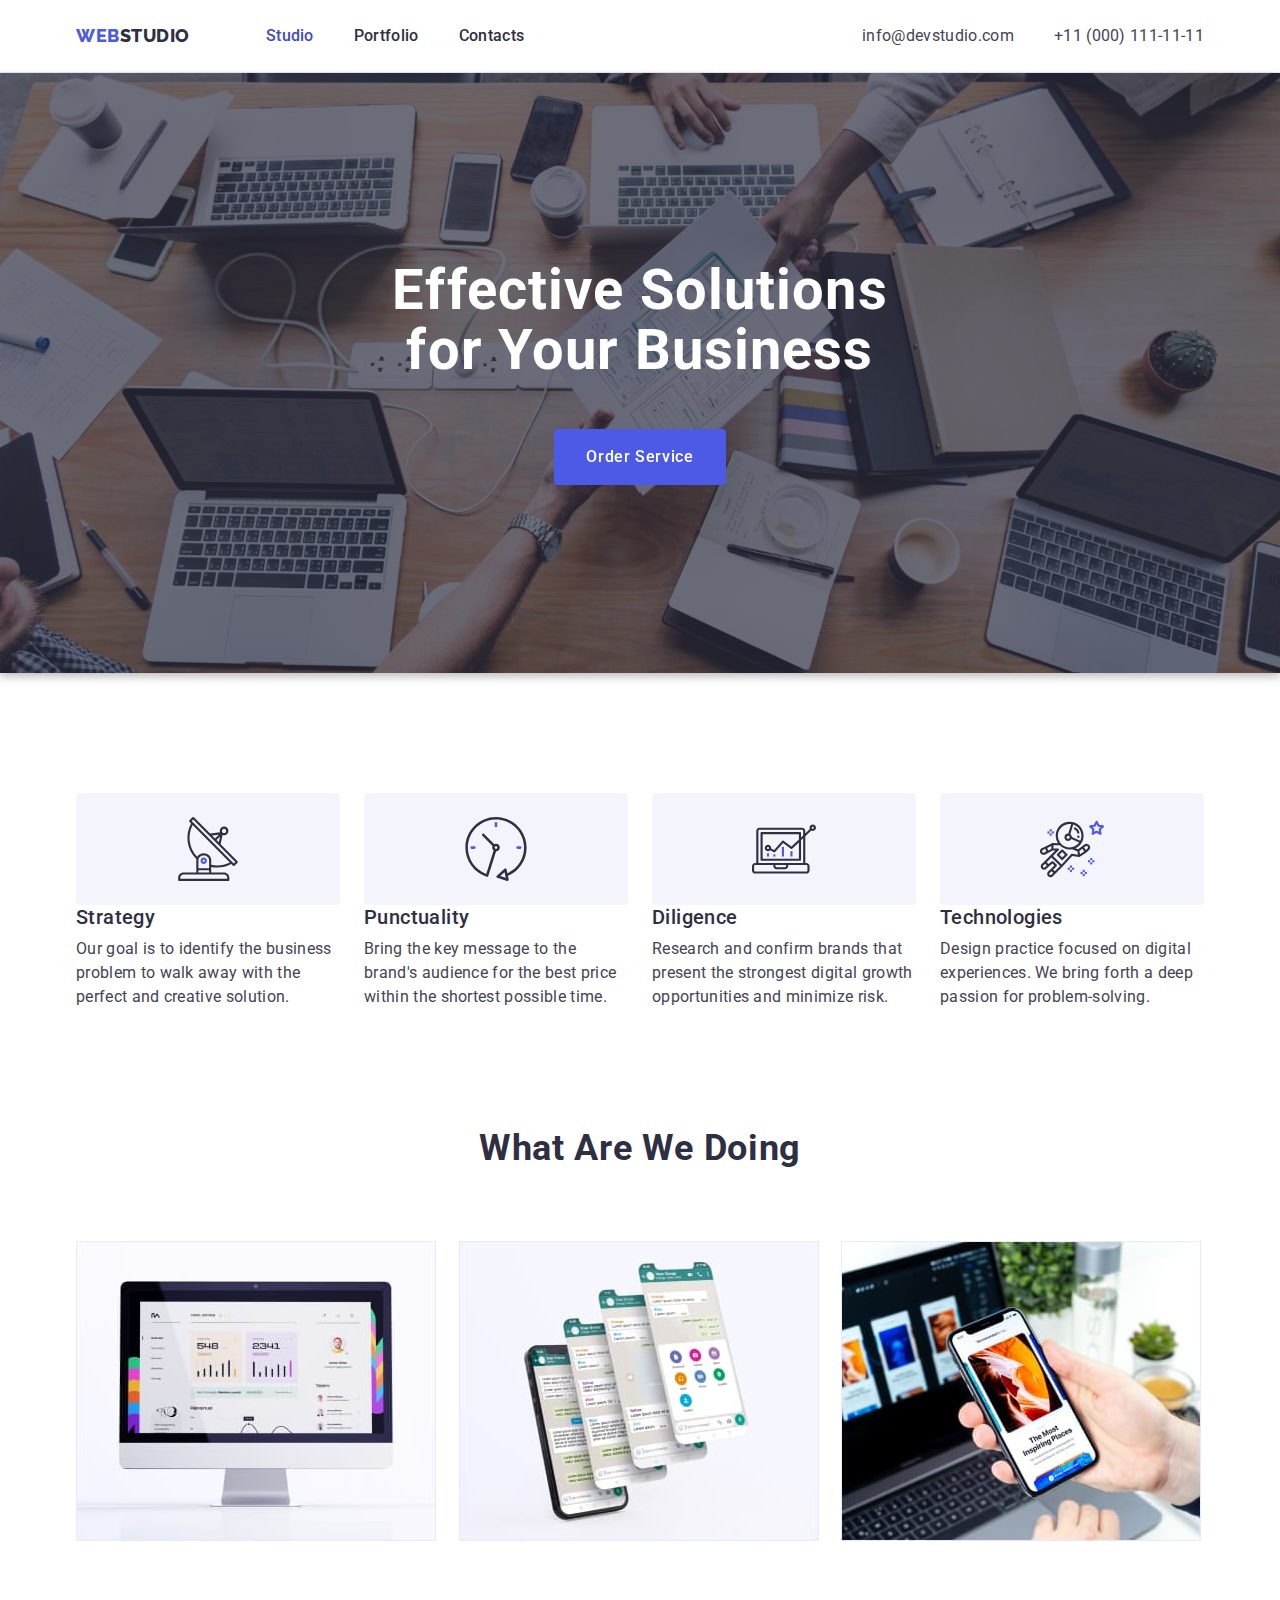
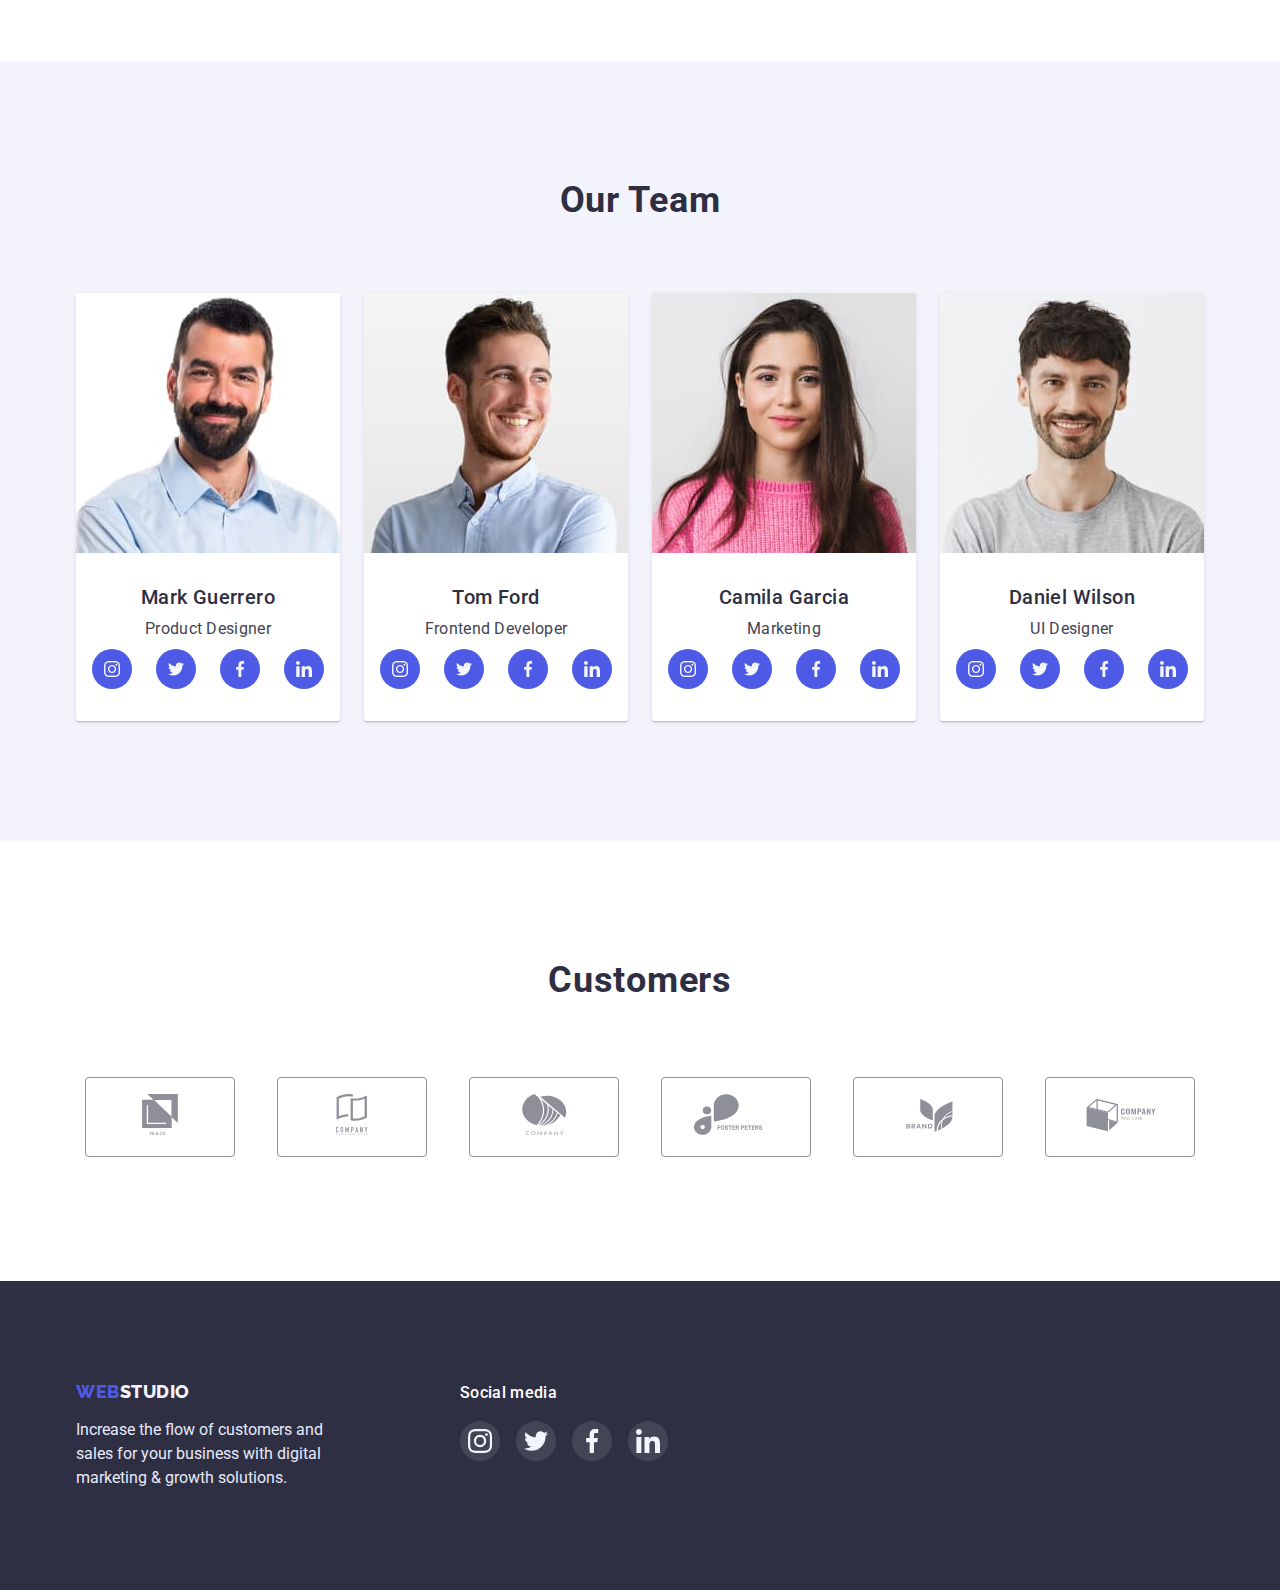
==== index.html @ 712fcfa8 "hw-5" ====
<!DOCTYPE html>
<html lang="en">

<head>
    <meta charset="UTF-8">
    <meta http-equiv="X-UA-Compatible" content="IE=edge">
    <meta name="viewport" content="width=device-width, initial-scale=1.0">
    <title>WebStudio</title>
    <link rel="preconnect" href="https://fonts.googleapis.com">
    <link rel="preconnect" href="https://fonts.gstatic.com" crossorigin>
    <link href="https://fonts.googleapis.com/css2?family=Raleway:wght@800&family=Roboto:wght@400;500;700&display=swap"
        rel="stylesheet">
    <link rel="stylesheet" href="https://cdn.jsdelivr.net/npm/modern-normalize@1.1.0/modern-normalize.min.css">
    <link rel="stylesheet" href="./css/styles.css">
</head>

<body>

    <header class="header">

        <div class="container header-con">

            <nav class="header-nav">

                <a class="header-logo-web logo link" href="./index.html">Web<span
                        class="header-logo-studio logo link">Studio</span></a>
                <ul class="header-list list">
                    <li class="header-item">
                        <a class="header-link link current" href="./index.html">Studio</a>
                    </li>
                    <li class="header-item">
                        <a class="header-link link" href="./portfolio.html">Portfolio</a>
                    </li>
                    <li class="header-item">
                        <a class="header-link link" href="">Contacts</a>
                    </li>
                </ul>

            </nav>

            <address class="address">
                <ul class="address-list list">
                    <li class="item"> <a class="contact link" href="mailto:info@devstudio.com">info@devstudio.com</a>
                    </li>
                    <li class="item"> <a class="contact link" href="tel:+110001111111">+11 (000) 111-11-11</a>
                    </li>
                </ul>
            </address>

        </div>


    </header>


    <main>

        <section class="hero overlay">
            <div class="container">
                <h1 class="hero-title">Effective Solutions
                    for Your Business</h1>
                <button class="btn hero-btn" type="button">Order Service</button>
            </div>

        </section>

        <section class="features">
            <div class="container">
                <h2 class="features-title-hidden" hidden>Proposition</h2>
                <ul class="features-list list">
                    <li class="features-item icon-strategy">
                        <h3 class="section-title">Strategy</h3>
                        <p class="section-text">Our goal is to identify the business
                            problem to walk away with the perfect and creative solution. </p>
                    </li>
                    <li class="features-item icon-punctuality">
                        <h3 class="section-title">Punctuality</h3>
                        <p class="section-text">Bring the key message to the brand's audience for the best price within
                            the shortest possible time.</p>
                    </li>
                    <li class="features-item icon-diligence">
                        <h3 class="section-title">Diligence</h3>
                        <p class="section-text">Research and confirm brands that present the strongest digital growth
                            opportunities and minimize risk.</p>
                    </li>
                    <li class="features-item icon-technologies">
                        <h3 class="section-title">Technologies</h3>
                        <p class="section-text">Design practice focused on digital experiences. We bring forth a deep
                            passion for problem-solving.</p>
                    </li>
                </ul>
            </div>
        </section>

        <section class="work">
            <div class="container">
                <h2 class="work-title">What are we doing</h2>
                <ul class="work-list list">
                    <li class="work-item"><img src="./images/work/photo1.jpg" width="360" height="300" alt="photo"></li>
                    <li class="work-item"><img src="./images/work/photo2.jpg" width="360" height="300" alt="photo"></li>
                    <li class="work-item"><img src="./images/work/photo3.jpg" width="360" height="300" alt="photo"></li>
                </ul>
            </div>
        </section>

        <section class="team">
            <div class="container">
                <h2 class="team-main-title">Our Team</h2>
                <ul class="team-list list">
                    <li class="team-item">
                        <img src="./images/team/mark-guerrero.jpg" width="264" height="260" alt="photo">
                        <div class="team-photo">
                            <h3 class="section-title">Mark Guerrero</h3>
                            <p class="section-text">Product Designer</p>
                            <ul class="team-soc-list list">
                                <li class="team-soc-item"><a href="" class="team-soc-link link">
                                        <svg width="16" height="16" class="team-soc-icon">
                                            <use href="./images/icons/icons.svg#icon-instagram"></use>
                                        </svg>
                                    </a></li>
                                <li class="team-soc-item"><a href="" class="team-soc-link link">
                                        <svg width="16" height="16" class="team-soc-icon">
                                            <use href="./images/icons/icons.svg#icon-twitter"></use>
                                        </svg>
                                    </a></li>
                                <li class="team-soc-item"><a href="" class="team-soc-link link">
                                        <svg width="16" height="16" class="team-soc-icon">
                                            <use href="./images/icons/icons.svg#icon-facebook"></use>
                                        </svg>
                                    </a></li>
                                <li class="team-soc-item"><a href="" class="team-soc-link link">
                                        <svg width="16" height="16" class="team-soc-icon">
                                            <use href="./images/icons/icons.svg#icon-linkedin"></use>
                                        </svg>
                                    </a></li>
                            </ul>
                        </div>
                    </li>
                    <li class="team-item">
                        <img src="./images/team/tom-ford.jpg" width="264" height="260" alt="photo">
                        <div class="team-photo">
                            <h3 class="section-title">Tom Ford</h3>
                            <p class="section-text">Frontend Developer</p>
                            <ul class="team-soc-list list">
                                <li class="team-soc-item"><a href="" class="team-soc-link link">
                                        <svg width="16" height="16" class="team-soc-icon">
                                            <use href="./images/icons/icons.svg#icon-instagram"></use>
                                        </svg>
                                    </a></li>
                                <li class="team-soc-item"><a href="" class="team-soc-link link">
                                        <svg width="16" height="16" class="team-soc-icon">
                                            <use href="./images/icons/icons.svg#icon-twitter"></use>
                                        </svg>
                                    </a></li>
                                <li class="team-soc-item"><a href="" class="team-soc-link link">
                                        <svg width="16" height="16" class="team-soc-icon">
                                            <use href="./images/icons/icons.svg#icon-facebook"></use>
                                        </svg>
                                    </a></li>
                                <li class="team-soc-item"><a href="" class="team-soc-link link">
                                        <svg width="16" height="16" class="team-soc-icon">
                                            <use href="./images/icons/icons.svg#icon-linkedin"></use>
                                        </svg>
                                    </a></li>
                            </ul>

                        </div>
                    </li>
                    <li class="team-item">
                        <img src="./images/team/camila-garcia.jpg" width="264" height="260" alt="photo">
                        <div class="team-photo">
                            <h3 class="section-title">Camila Garcia</h3>
                            <p class="section-text">Marketing</p>
                            <ul class="team-soc-list list">
                                <li class="team-soc-item"><a href="" class="team-soc-link link">
                                        <svg width="16" height="16" class="team-soc-icon">
                                            <use href="./images/icons/icons.svg#icon-instagram"></use>
                                        </svg>
                                    </a></li>
                                <li class="team-soc-item"><a href="" class="team-soc-link link">
                                        <svg width="16" height="16" class="team-soc-icon">
                                            <use href="./images/icons/icons.svg#icon-twitter"></use>
                                        </svg>
                                    </a></li>
                                <li class="team-soc-item"><a href="" class="team-soc-link link">
                                        <svg width="16" height="16" class="team-soc-icon">
                                            <use href="./images/icons/icons.svg#icon-facebook"></use>
                                        </svg>
                                    </a></li>
                                <li class="team-soc-item"><a href="" class="team-soc-link link">
                                        <svg width="16" height="16" class="team-soc-icon">
                                            <use href="./images/icons/icons.svg#icon-linkedin"></use>
                                        </svg>
                                    </a></li>
                            </ul>
                        </div>
                    </li>
                    <li class="team-item">
                        <img src="./images/team/daniel-wilson.jpg" width="264" height="260" alt="photo">
                        <div class="team-photo">
                            <h3 class="section-title">Daniel Wilson</h3>
                            <p class="section-text">UI Designer</p>
                            <ul class="team-soc-list list">
                                <li class="team-soc-item"><a href="" class="team-soc-link link">
                                        <svg width="16" height="16" class="team-soc-icon">
                                            <use href="./images/icons/icons.svg#icon-instagram"></use>
                                        </svg>
                                    </a></li>
                                <li class="team-soc-item"><a href="" class="team-soc-link link">
                                        <svg width="16" height="16" class="team-soc-icon">
                                            <use href="./images/icons/icons.svg#icon-twitter"></use>
                                        </svg>
                                    </a></li>
                                <li class="team-soc-item"><a href="" class="team-soc-link link">
                                        <svg width="16" height="16" class="team-soc-icon">
                                            <use href="./images/icons/icons.svg#icon-facebook"></use>
                                        </svg>
                                    </a></li>
                                <li class="team-soc-item"><a href="" class="team-soc-link link">
                                        <svg width="16" height="16" class="team-soc-icon">
                                            <use href="./images/icons/icons.svg#icon-linkedin"></use>
                                        </svg>
                                    </a></li>
                            </ul>
                        </div>
                    </li>
                </ul>
            </div>
        </section>
        <section class="customers">
            <div class="container">
                <h2 class="customers-title">Customers</h2>
                <ul class="customers-list list">
                    <li class="customers-item"><a href="" class="customers-link link">
                            <svg width="84" height="41" class="customers-icon">
                                <use href="./images/icons/icons.svg#icon-yaco"></use>
                            </svg>
                        </a></li>
                    <li class="customers-item"><a href="" class="customers-link link">
                            <svg width="84" height="41" class="customers-icon">
                                <use href="./images/icons/icons.svg#icon-company-tlh"></use>
                            </svg>
                        </a></li>
                    <li class="customers-item"><a href="" class="customers-link link">
                            <svg width="84" height="41" class="customers-icon">
                                <use href="./images/icons/icons.svg#icon-company"></use>
                            </svg>
                        </a></li>
                    <li class="customers-item"><a href="" class="customers-link link">
                            <svg width="84" height="41" class="customers-icon">
                                <use href="./images/icons/icons.svg#icon-foster-peters"></use>
                            </svg>
                        </a></li>
                    <li class="customers-item"><a href="" class="customers-link link">
                            <svg width="84" height="41" class="customers-icon">
                                <use href="./images/icons/icons.svg#icon-brand"></use>
                            </svg>
                        </a></li>
                    <li class="customers-item"><a href="" class="customers-link link">
                            <svg width="84" height="41" class="customers-icon">
                                <use href="./images/icons/icons.svg#icon-company-tl"></use>
                            </svg>
                        </a></li>
                </ul>
            </div>
        </section>
    </main>

    <footer class="footer">
        <div class="container footer-con">
            <div class="left-part">
                <a class="footer-logo-web logo link" href="./index.html">Web<span
                        class="footer-logo-studio logo link">Studio</span></a>
                <p class="footer-text">Increase the flow of customers and sales for your business with digital marketing
                    &
                    growth solutions.</p>
            </div>
            <div class="soc-media">
                <h2 class="media-title">Social media</h2>
                <ul class="media-soc-list list">
                    <li class="media-soc-item"><a href="" class="media-soc-link link">
                            <svg width="24" height="24" class="media-soc-icon">
                                <use href="./images/icons/icons.svg#icon-instagram"></use>
                            </svg>
                        </a></li>
                    <li class="media-soc-item"><a href="" class="media-soc-link link">
                            <svg width="24" height="24" class="media-soc-icon">
                                <use href="./images/icons/icons.svg#icon-twitter"></use>
                            </svg>
                        </a></li>
                    <li class="media-soc-item"><a href="" class="media-soc-link link">
                            <svg width="24" height="24" class="media-soc-icon">
                                <use href="./images/icons/icons.svg#icon-facebook"></use>
                            </svg>
                        </a></li>
                    <li class="media-soc-item"><a href="" class="media-soc-link link">
                            <svg width="24" height="24" class="media-soc-icon">
                                <use href="./images/icons/icons.svg#icon-linkedin"></use>
                            </svg>
                        </a></li>
                </ul>

            </div>
        </div>
    </footer>
</body>

</html>
---- css/styles.css ----
:root {
    --main-title-color: #ffffff;
    --second-title-color: #2E2F42;
    --text-color: #434455;
    --adrress-color: #434455;
    --logo-web-color: #4D5AE5;
    --btn-hover: #404BBF;
    --customer-color: #8E8F99;
    --icon-color: #F4F4FD;
}

.logo {
    font-family: 'Raleway', sans-serif;
    font-weight: 800;
    font-size: 18px;
    line-height: 1.17;
    letter-spacing: 0.03em;
    text-transform: uppercase;
}

body {
    font-family: 'Roboto', sans-serif;
    color: #434455;
}

.container {
    width: 1158px;
    padding-left: 15px;
    padding-right: 15px;
    margin: 0 auto;
}

ul {
    padding-left: 0;
    margin: 0;
}

.link {
    text-decoration: none;
}

.btn {
    font-family: inherit;
    font-weight: 500;
    font-size: 16px;
    line-height: 1.5;
    letter-spacing: 0.04em;
    text-transform: uppercase;
    border-radius: 4px;
}

button {
    cursor: pointer;
}

.list {
    list-style: none;
}

address {
    font-style: normal
}

h1,
h2,
h3,
h4,
h5,
h6,
p {
    margin: 0;
}

img {
    display: block;
    max-width: 100%;
    height: auto;
}


/**----------------------HEADER---------------------*/

.header {
    border-bottom: 1px solid #E7E9FC;
}

.header-con {
    display: flex;
    align-items: center;
    justify-content: center;
}

.header-nav {
    display: flex;
    align-items: center;

}

.header-logo-web,
.footer-logo-web {
    color: var(--logo-web-color);
    margin-right: 76px;
}

.header-logo-studio {
    color: var(--second-title-color);
}

.header-list {
    display: flex;
    gap: 40px;
}



.header-item {}

.header-link {
    display: block;
    padding-top: 24px;
    padding-bottom: 24px;

    font-weight: 500;
    font-size: 16px;
    line-height: 1.5;
    letter-spacing: 0.02em;
    color: var(--second-title-color);
}

.header-link:is(:hover, :focus) {
    color: var(--btn-hover);
}

.current {
    color: var(--btn-hover);
}

.address {
    margin-left: auto;
}

.address-list {
    display: flex;

}

.address-list .item+.item {
    margin-left: 40px;
}

.contact {
    font-size: 16px;
    line-height: 1.5;
    letter-spacing: 0.02em;
    color: var(--adrress-color);
}

.contact:is(:hover, :focus) {
    color: var(--btn-hover);
}

/**----------------------HERO---------------------*/


.hero {

    text-align: center;
    margin-left: auto;
    margin-right: auto;
    padding: 188px 0;
}

.hero {}

.overlay {
    display: block;
    content: "";
    max-width: 1440px;
    height: 600px;
    margin-left: auto;
    margin-right: auto;
    background-repeat: no-repeat;
    background-position: center;
    background-size: cover;
    background-image: linear-gradient(rgba(46, 47, 66, 0.7), rgba(46, 47, 66, 0.7)),
        url(../images/hero/people-office.jpg);
    filter: drop-shadow(0px 4px 4px rgba(0, 0, 0, 0.25));

}

.hero-title {
    max-width: 496px;
    margin-left: auto;
    margin-right: auto;
    margin-bottom: 48px;
    font-size: 56px;
    line-height: 1.07;
    letter-spacing: 0.02em;
    color: var(--main-title-color);
}

.hero-btn {
    border: transparent;
    padding: 16px 32px;
    text-transform: none;
    color: #ffffff;
    background: #4D5AE5;
}

.hero-btn:is(:hover, :focus) {
    color: var(--btn-hover);
}

/**----------------------FEATURES---------------------*/

.features {
    padding: 120px 0;
}

.features-title-hidden {
    text-align: center
}

.features-list {
    display: flex;
    flex-wrap: wrap;
    gap: 24px;
}

.features-list {}

.features-item {
    flex-basis: calc((100% - 3 * 24px)/4);
}

.features-item::before {
    display: block;
    content: "";
    height: 112px;
    background-size: auto;
    background-repeat: no-repeat;
    background-position: center;
    background-color: var(--icon-color);
    border-radius: 4px;
}

.icon-strategy::before {

    background-image: url(../images/icons/antenna.svg);
}

.icon-punctuality::before {

    background-image: url(../images/icons/clock.svg);
}

.icon-diligence::before {

    background-image: url(../images/icons/diagram.svg);
}

.icon-technologies::before {

    background-image: url(../images/icons/astronaut.svg);
}

.section-title {
    font-weight: 500;
    font-size: 20px;
    line-height: 1.2;
    letter-spacing: 0.02em;
    color: var(--second-title-color);
}

.section-text {
    font-size: 16px;
    line-height: 1.5;
    letter-spacing: 0.02em;
    color: var(--text-color);
    margin-top: 8px;
}

/**----------------------WORK---------------------*/

.work {
    padding-bottom: 120px;
}

.work-title {
    margin-bottom: 72px;
    font-size: 36px;
    line-height: 1.11;
    letter-spacing: 0.02em;
    color: var(--second-title-color);
}

.work-title {
    text-align: center
}

.work-title {
    text-transform: capitalize
}

.work-list {
    display: flex;
    flex-wrap: wrap;
    gap: 20px;
}

.work-item {
    flex-basis: calc((100% - 40px)/3);
}

/**----------------------TEAM---------------------*/

.team {

    padding-top: 120px;
    padding-bottom: 120px;
    margin-left: auto;
    margin-right: auto;


    background-color: #F4F4FD;
}

.team-main-title {
    font-size: 36px;
    line-height: 1.11;
    letter-spacing: 0.02em;
    color: var(--second-title-color);

    padding-bottom: 72px;
}

.team-main-title {
    text-align: center
}

.team-main-title {
    text-transform: capitalize
}

.team-list {
    display: flex;
    flex-wrap: wrap;
    gap: 24px;
}

.team-item {
    flex-basis: calc((100% - 3 * 24px)/4);
    background: #FFFFFF;
    border-radius: 0px 0px 4px 4px;
    box-shadow: 0px 1px 6px rgba(46, 47, 66, 0.08), 0px 1px 1px rgba(46, 47, 66, 0.16), 0px 2px 1px rgba(46, 47, 66, 0.08);
    overflow: hidden;
}

.team-photo {
    display: flex;
    flex-direction: column;
    justify-content: center;
    align-items: center;
    background-color: #ffffff;
    padding: 32px 16px;
    /*margin-bottom: 8px;*/
}

.section-text {}

.team-soc-list {
    display: flex;
    justify-content: center;
    gap: 24px;
    padding-top: 8px;
}

.team-soc-item {
    width: 40px;
    height: 40px;
}

.team-soc-link {
    width: 100%;
    height: 100%;
    border-radius: 50%;
    background-color: #4D5AE5;
    display: flex;
    align-items: center;
    justify-content: center;
}

.team-soc-icon {
    fill: var(--icon-color);
}

.team-soc-link:is(:hover, :focus) {
    background-color: var(--btn-hover);
}


/**----------------------CUSTOMERS---------------------*/

.customers {
    padding-top: 120px;
    padding-bottom: 120px;
    margin-left: auto;
    margin-right: auto;
}

.customers-title {
    margin-bottom: 72px;
    font-size: 36px;
    line-height: 1.11;
    letter-spacing: 0.02em;
    color: var(--second-title-color);
}

.customers-title {
    text-align: center
}

.customers-title {
    text-transform: capitalize
}

.customers-list {
    display: flex;
    flex-wrap: wrap;
    gap: 24px;
}

.customers-item {
    display: block;
    content: "";
    height: 88px;
    background-size: auto;
    background-repeat: no-repeat;
    background-position: center;
    color: var(--company-color);
}

.customers-item {
    flex-basis: calc((100% - 120px)/6);
    display: flex;
    align-items: center;
    justify-content: center;
}

.customers-item {
    cursor: pointer;
}

.customers-link {
    border: 1px solid var(--customer-color);
    box-sizing: border-box;
    border-radius: 4px;
    padding: 16px 32px;
}

.customers-icon {
    fill: var(--customer-color);
}

.customers-link:is(:hover, :focus) {
    border: 1px solid var(--btn-hover);
}

.customers-link:hover .customers-icon {
    fill: var(--btn-hover);
}

.customers-link:focus .customers-icon {
    fill: var(--btn-hover);
}

/**----------------------FOOTER---------------------*/

.footer {
    display: flex;
    flex-wrap: wrap;
    align-content: center;
    flex-basis: auto;
    margin-left: auto;
    margin-right: auto;
    background-color: #2E2F42;
    padding-top: 100px;
    padding-bottom: 100px;
}

.footer-con {
    display: flex;
    align-items: baseline;
}

.left-part {
    display: inline-block;
    max-width: 264px;
    margin-right: 120px;
}

.footer-logo-web {
    margin-left: auto;
}

.footer-logo-studio {
    color: #F4F4FD;
}

.footer-text {
    font-size: 16px;
    line-height: 1.5;
    color: #E7E9FC;
    margin-top: 16px;
}

.soc-media {
    display: inline-block;
    max-width: 208px;
}

.media-title {
    font-weight: 500;
    font-size: 16px;
    line-height: 1.5;
    letter-spacing: 0.02em;
    color: #FFFFFF;
}

.media-soc-list {
    display: flex;
    flex-wrap: wrap;
    gap: 16px;
    margin-top: 16px;
}

.media-soc-item {
    width: 40px;
    height: 40px;
}

.media-soc-icon {
    fill: var(--icon-color);
}

.media-soc-link {
    display: flex;
    align-items: center;
    justify-content: center;
    width: 100%;
    height: 100%;
    border-radius: 50%;
    background: rgba(255, 255, 255, 0.1);
}

.media-soc-link:is(:hover, :focus) {
    background-color: #31D0AA;
}

/**----------------------PORTFOLIO---------------------*/

.portfolio {
    padding: 96px 0 120px 0;
}

.main-title {
    display: none;
}

.flex-cont {}

.buttons-list {
    display: flex;
    align-items: center;
    justify-content: center;
    text-align: center;
    margin-left: auto;
    margin-right: auto;
    margin-bottom: 72px;
}

.buttons-list .item+.item {
    margin-left: 24px;
}

.buttons-item {}

.portfolio-btn {
    display: flex;
    flex-direction: row;
    justify-content: center;
    align-items: center;
    border: transparent;
    text-transform: none;
    color: #4D5AE5;
    background: #F4F4FD;
    padding: 12px 24px;
}

.portfolio-btn:is(:hover, :focus) {
    color: #ffffff;
    background: #404BBF;
    box-shadow: 0px 3px 1px rgba(0, 0, 0, 0.1), 0px 2px 1px rgba(0, 0, 0, 0.08), 0px 2px 2px rgba(0, 0, 0, 0.12);
}

.portfolio-list {
    display: flex;
    flex-wrap: wrap;
    gap: 48px 24px;
}

.portfolio-item {
    flex-basis: calc((100% - 48px)/3);
}

.portfolio-item:is(:hover, :focus) {
    box-shadow: 0px 1px 6px rgba(46, 47, 66, 0.08), 0px 1px 1px rgba(46, 47, 66, 0.16), 0px 2px 1px rgba(46, 47, 66, 0.08);
}

.section-title {}

.card-text {
    display: flex;
    flex-wrap: wrap;
    flex-direction: column;
    padding-top: 32px;
    padding-left: 16px;
    padding-bottom: 32px;
}

.card-text {
    border-left: 1px solid #E7E9FC;
    border-right: 1px solid #E7E9FC;
    border-bottom: 1px solid #E7E9FC;
}

.card-text:is(:hover, :focus) {
    border-left: 1px solid #F4F4FD;
    border-right: 1px solid #F4F4FD;
    border-bottom: 1px solid #F4F4FD;
}
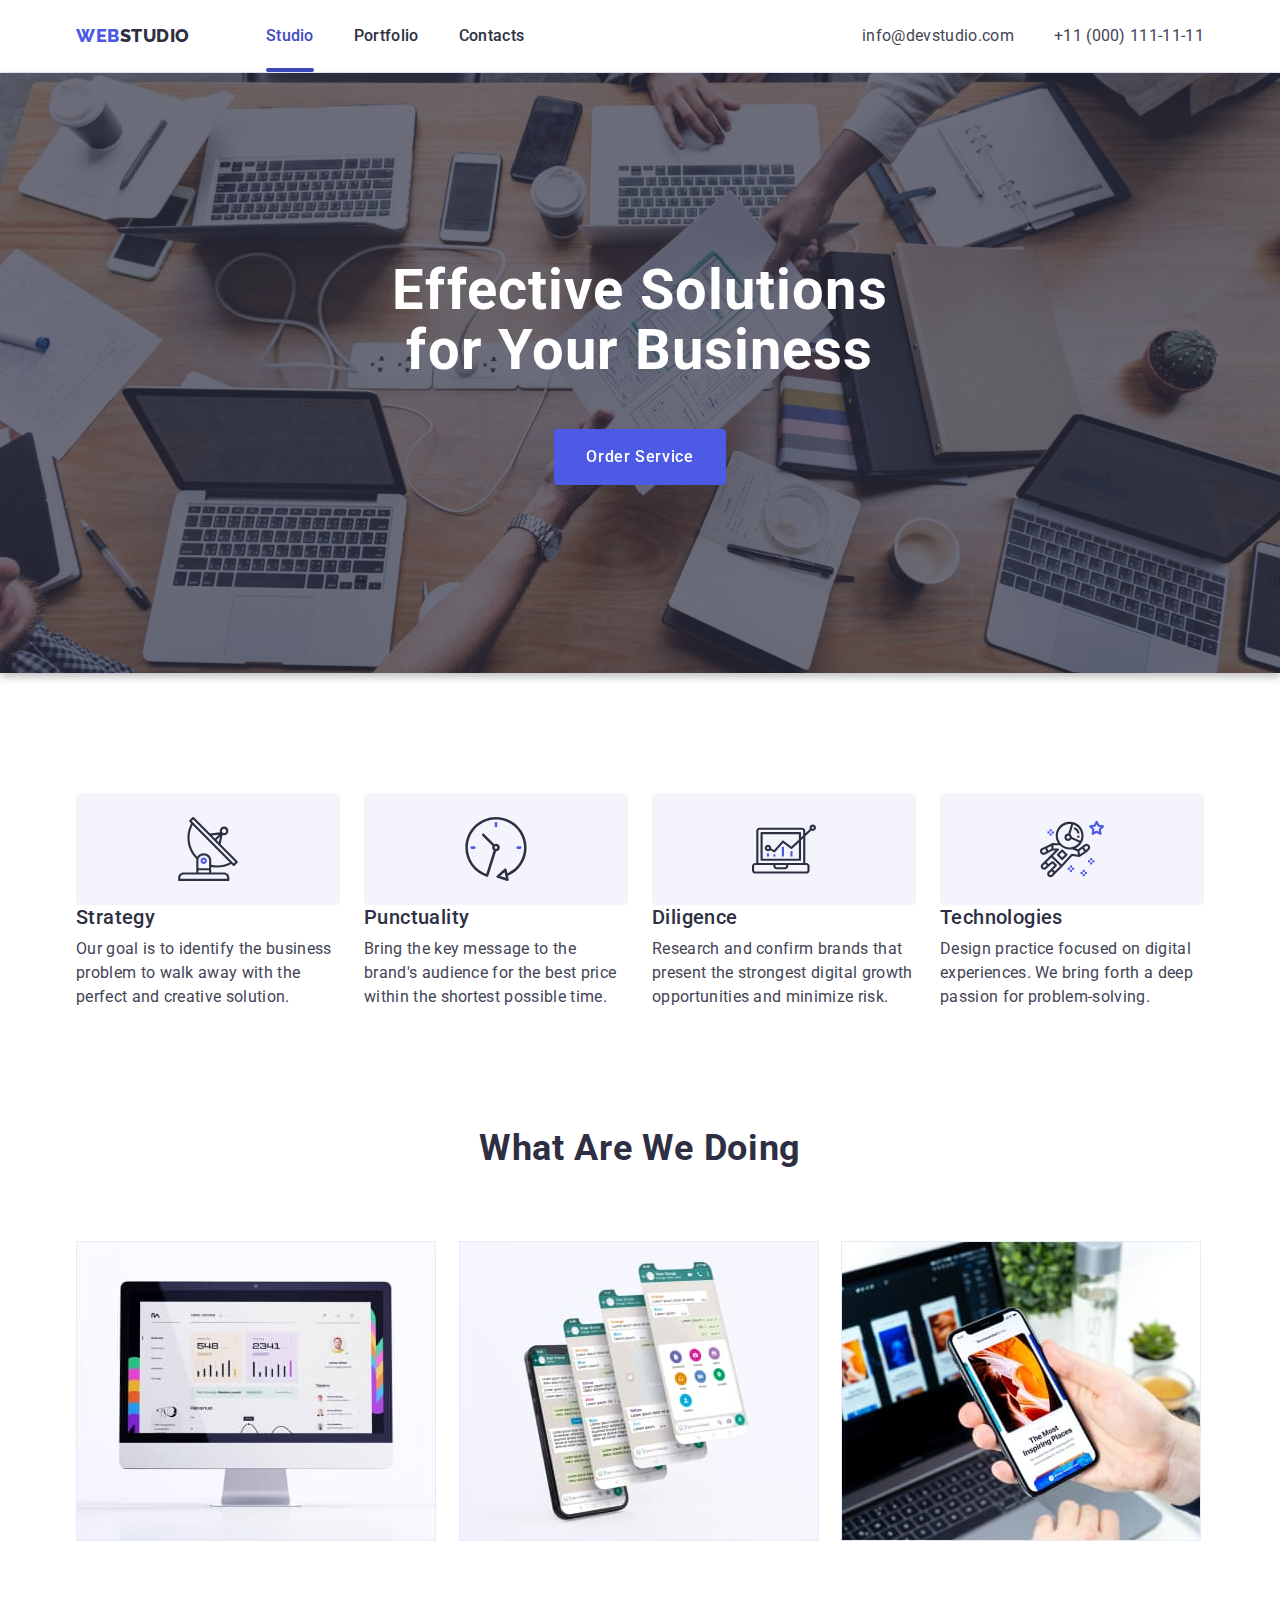
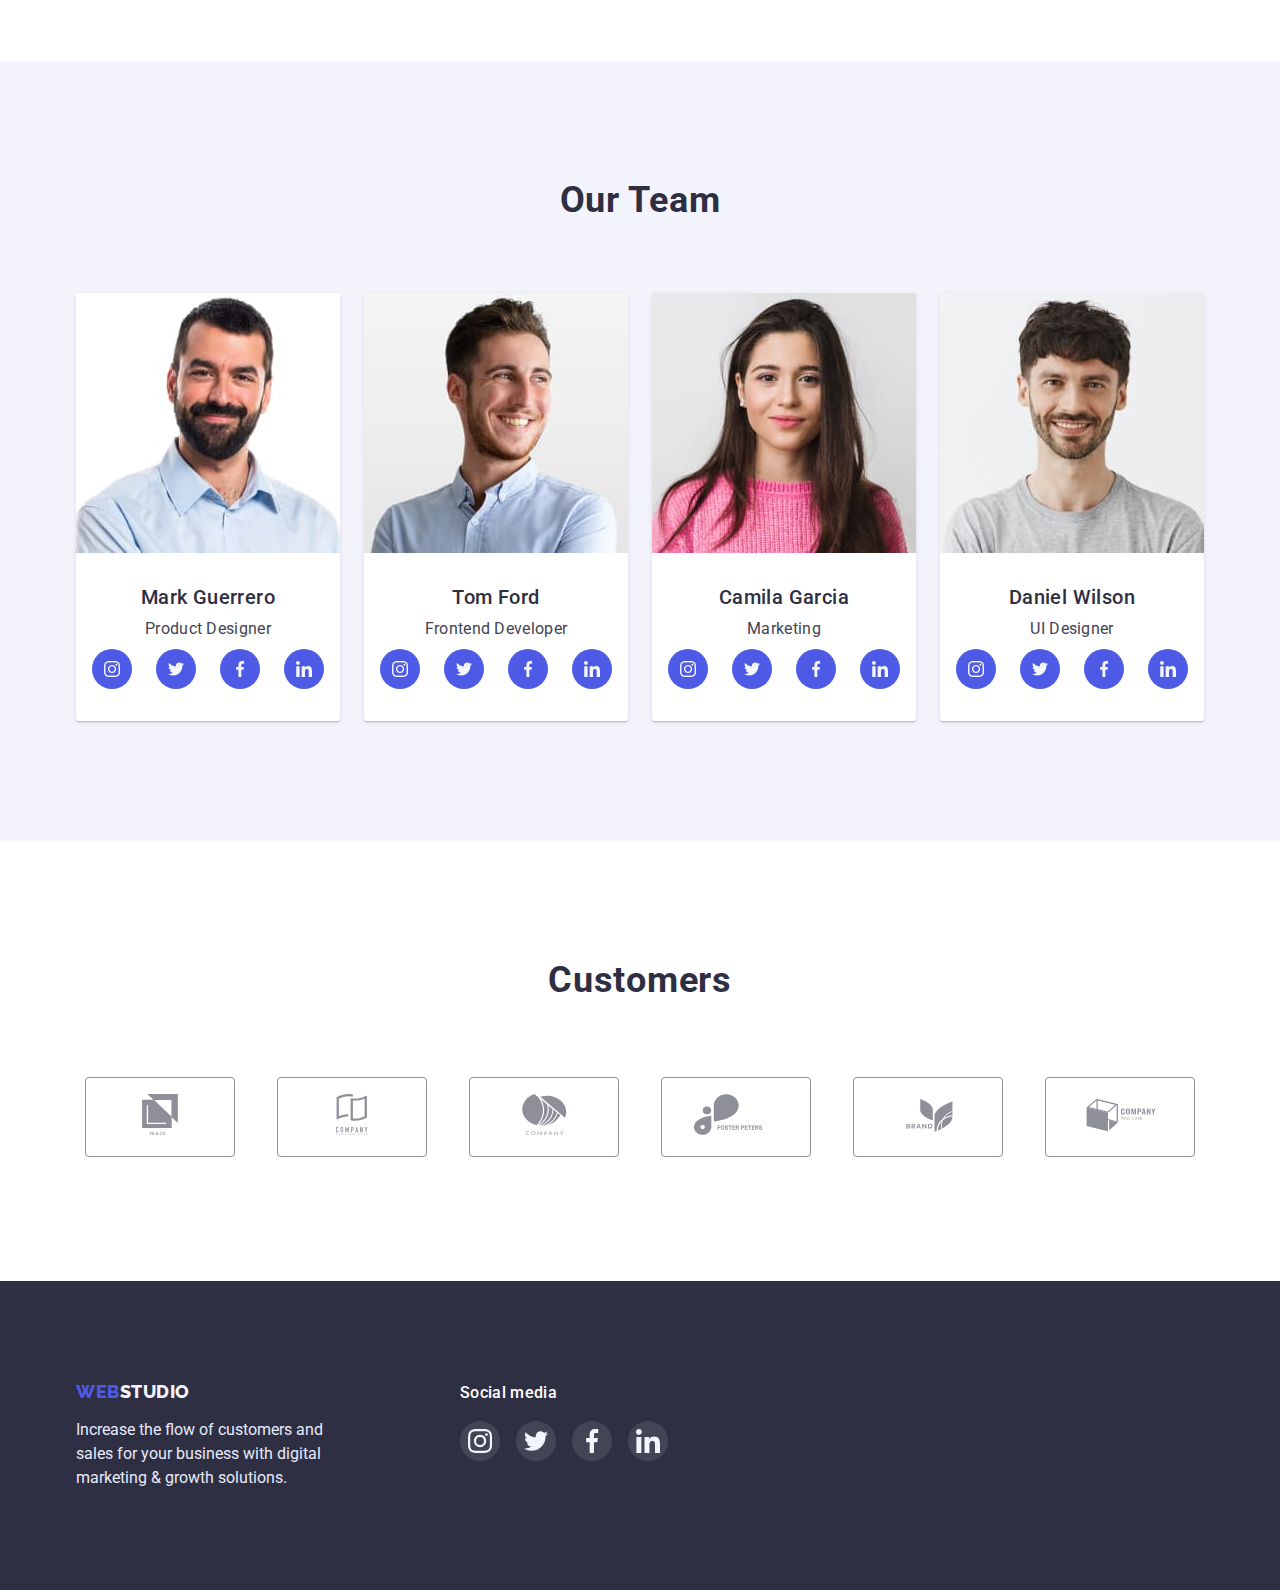
==== commit 7f41bcf9: "hw-5" ====
--- a/index.html
+++ b/index.html
@@ -59,8 +59,9 @@
             <div class="container">
                 <h1 class="hero-title">Effective Solutions
                     for Your Business</h1>
-                <button class="btn hero-btn" type="button">Order Service</button>
-            </div>
+                <button data-modal-open class="btn button-dark hero-btn" type="button">Order Service</button>
+            </div>
+
 
         </section>
 
@@ -303,6 +304,17 @@
             </div>
         </div>
     </footer>
+
+    <div class="backdrop is-hidden" data-modal>
+        <div class="modal">
+            <button class="button-close" data-modal-close>
+                <svg width="24" height="24" class="btn-close">
+                    <use href="./images/icons/icons.svg#icon-close"></use>
+                </svg>
+            </button>
+        </div>
+    </div>
+    <script src="./js/modal.js"></script>
 </body>
 
 </html>--- a/css/styles.css
+++ b/css/styles.css
@@ -7,6 +7,11 @@
     --btn-hover: #404BBF;
     --customer-color: #8E8F99;
     --icon-color: #F4F4FD;
+    --portfolio-bgc: #4D5AE5;
+    --underline: #404BBF;
+    --timing-function: cubic-bezier(0.4, 0, 0.2, 1);
+    --pressed-state: #404BBF;
+    --accent: #E7E9FC;
 }
 
 .logo {
@@ -47,6 +52,9 @@
     letter-spacing: 0.04em;
     text-transform: uppercase;
     border-radius: 4px;
+
+    transition: background-color 250ms var(--timing-function),
+        color 250ms var(--timing-function);
 }
 
 button {
@@ -117,6 +125,9 @@
 
 .header-link {
     display: block;
+
+    position: relative;
+
     padding-top: 24px;
     padding-bottom: 24px;
 
@@ -125,6 +136,9 @@
     line-height: 1.5;
     letter-spacing: 0.02em;
     color: var(--second-title-color);
+
+    transition: color 250ms var(--timing-function);
+
 }
 
 .header-link:is(:hover, :focus) {
@@ -133,6 +147,31 @@
 
 .current {
     color: var(--btn-hover);
+}
+
+.header-link::after {
+    content: "";
+
+    position: absolute;
+    left: 0;
+    bottom: 0;
+
+    display: block;
+    width: 100%;
+    height: 4px;
+    background-color: var(--underline);
+    border-radius: 2px;
+    opacity: 0;
+
+    transition: opacity 250ms var(--timing-function);
+}
+
+.header-link:is(:hover, :focus):after {
+    opacity: 1;
+}
+
+.header-link.current:after {
+    opacity: 1;
 }
 
 .address {
@@ -153,6 +192,8 @@
     line-height: 1.5;
     letter-spacing: 0.02em;
     color: var(--adrress-color);
+
+    transition: color 250ms var(--timing-function);
 }
 
 .contact:is(:hover, :focus) {
@@ -169,8 +210,6 @@
     margin-right: auto;
     padding: 188px 0;
 }
-
-.hero {}
 
 .overlay {
     display: block;
@@ -200,15 +239,30 @@
 }
 
 .hero-btn {
+    display: inline-flex;
     border: transparent;
     padding: 16px 32px;
     text-transform: none;
     color: #ffffff;
-    background: #4D5AE5;
+    background-color: #4D5AE5;
 }
 
 .hero-btn:is(:hover, :focus) {
-    color: var(--btn-hover);
+    background-color: var(--btn-hover);
+}
+
+.visually-hidden {
+    position: absolute;
+    width: 1px;
+    height: 1px;
+    margin: -1px;
+    border: 0;
+    padding: 0;
+
+    white-space: nowrap;
+    clip-path: inset(100%);
+    clip: rect(0 0 0 0);
+    overflow: hidden;
 }
 
 /**----------------------FEATURES---------------------*/
@@ -388,6 +442,8 @@
     display: flex;
     align-items: center;
     justify-content: center;
+
+    transition: background-color 250ms var(--timing-function);
 }
 
 .team-soc-icon {
@@ -437,7 +493,9 @@
     background-size: auto;
     background-repeat: no-repeat;
     background-position: center;
-    color: var(--company-color);
+    color: var(--customer-color);
+
+    transition: color 250ms var(--timing-function);
 }
 
 .customers-item {
@@ -456,10 +514,13 @@
     box-sizing: border-box;
     border-radius: 4px;
     padding: 16px 32px;
+
 }
 
 .customers-icon {
     fill: var(--customer-color);
+
+    transition: fill 250ms var(--timing-function);
 }
 
 .customers-link:is(:hover, :focus) {
@@ -550,7 +611,9 @@
     width: 100%;
     height: 100%;
     border-radius: 50%;
-    background: rgba(255, 255, 255, 0.1);
+    background-color: rgba(255, 255, 255, 0.1);
+
+    transition: background-color 250ms var(--timing-function);
 }
 
 .media-soc-link:is(:hover, :focus) {
@@ -593,13 +656,13 @@
     border: transparent;
     text-transform: none;
     color: #4D5AE5;
-    background: #F4F4FD;
+    background-color: #F4F4FD;
     padding: 12px 24px;
 }
 
 .portfolio-btn:is(:hover, :focus) {
     color: #ffffff;
-    background: #404BBF;
+    background-color: #404BBF;
     box-shadow: 0px 3px 1px rgba(0, 0, 0, 0.1), 0px 2px 1px rgba(0, 0, 0, 0.08), 0px 2px 2px rgba(0, 0, 0, 0.12);
 }
 
@@ -613,8 +676,39 @@
     flex-basis: calc((100% - 48px)/3);
 }
 
+.product-thumb {
+    position: relative;
+    overflow: hidden;
+}
+
+.portfolio-overlay {
+    position: absolute;
+    top: 0;
+    left: 0;
+    width: 100%;
+    height: 100%;
+    background-color: var(--portfolio-bgc);
+    transform: translateY(+100%);
+    transition: transform var();
+}
+
 .portfolio-item:is(:hover, :focus) {
     box-shadow: 0px 1px 6px rgba(46, 47, 66, 0.08), 0px 1px 1px rgba(46, 47, 66, 0.16), 0px 2px 1px rgba(46, 47, 66, 0.08);
+    transition: transform 250ms var(--timing-function);
+}
+
+.portfolio-item:is(:hover, :focus) .portfolio-overlay {
+    transform: translateY(0%);
+    transition: transform 250ms var(--timing-function);
+}
+
+.overlay-text {
+    font-size: 16px;
+    line-height: 1.5;
+    letter-spacing: 0.02em;
+    color: #F4F4FD;
+
+    padding: 40px 32px 164px 32px;
 }
 
 .section-title {}
@@ -638,4 +732,98 @@
     border-left: 1px solid #F4F4FD;
     border-right: 1px solid #F4F4FD;
     border-bottom: 1px solid #F4F4FD;
+}
+
+/**----------------------MODAL---------------------*/
+.backdrop {
+    position: fixed;
+    top: 0;
+    left: 0;
+    width: 100%;
+    height: 100%;
+
+    background-color: rgba(46, 47, 66, 0.4);
+
+    transition: opacity 250ms var(--timing-function), visibility 250ms var(--timing-function);
+}
+
+.backdrop.is-hidden {
+    opacity: 0;
+    visibility: hidden;
+    pointer-events: none;
+}
+
+.backdrop.is-hidden .modal {
+    transform: translate(-50%, -50%) scale(1.2);
+}
+
+.modal {
+    position: absolute;
+
+    top: 50%;
+    left: 50%;
+
+    transform: translate(-50%, -50%);
+    transition: transform 250ms var(--timing-function);
+
+    max-width: 408px;
+    width: 100%;
+    height: 576px;
+
+    padding: 24px;
+    background-color: #FCFCFC;
+    box-shadow: 0px 1px 1px rgba(0, 0, 0, 0.14), 0px 1px 3px rgba(0, 0, 0, 0.12), 0px 2px 1px rgba(0, 0, 0, 0.2);
+    border-radius: 4px;
+}
+
+/* .backdrop.is-hidden .modal.is-hidden {
+    opacity: 0;
+    pointer-events: none;
+} */
+
+.modal-close {
+    padding: 0;
+    width: 24px;
+    height: 24px;
+    border-radius: 50%;
+    display: flex;
+    align-items: center;
+    justify-content: center;
+    border: transparent;
+}
+
+.modal-close {}
+
+.button-close {
+    position: fixed;
+    top: 24px;
+    right: 24px;
+
+    padding: 0;
+
+    transition: background-color 250ms cubic-bezier(0.4, 0, 0.2, 1), fill 250ms cubic-bezier(0.4, 0, 0.2, 1);
+
+    display: flex;
+    align-items: center;
+    justify-content: center;
+
+    border: none;
+    background-color: var(--accent);
+    height: 24px;
+    width: 24px;
+    border-radius: 50%;
+    fill: black;
+}
+
+.button-close:hover,
+.button-close:focus {
+    background-color: var(--pressed-state);
+    fill: #FFFFFF;
+}
+
+.btn-close {
+    align-items: center;
+    justify-content: center;
+    height: 100%;
+    width: 100%;
 }